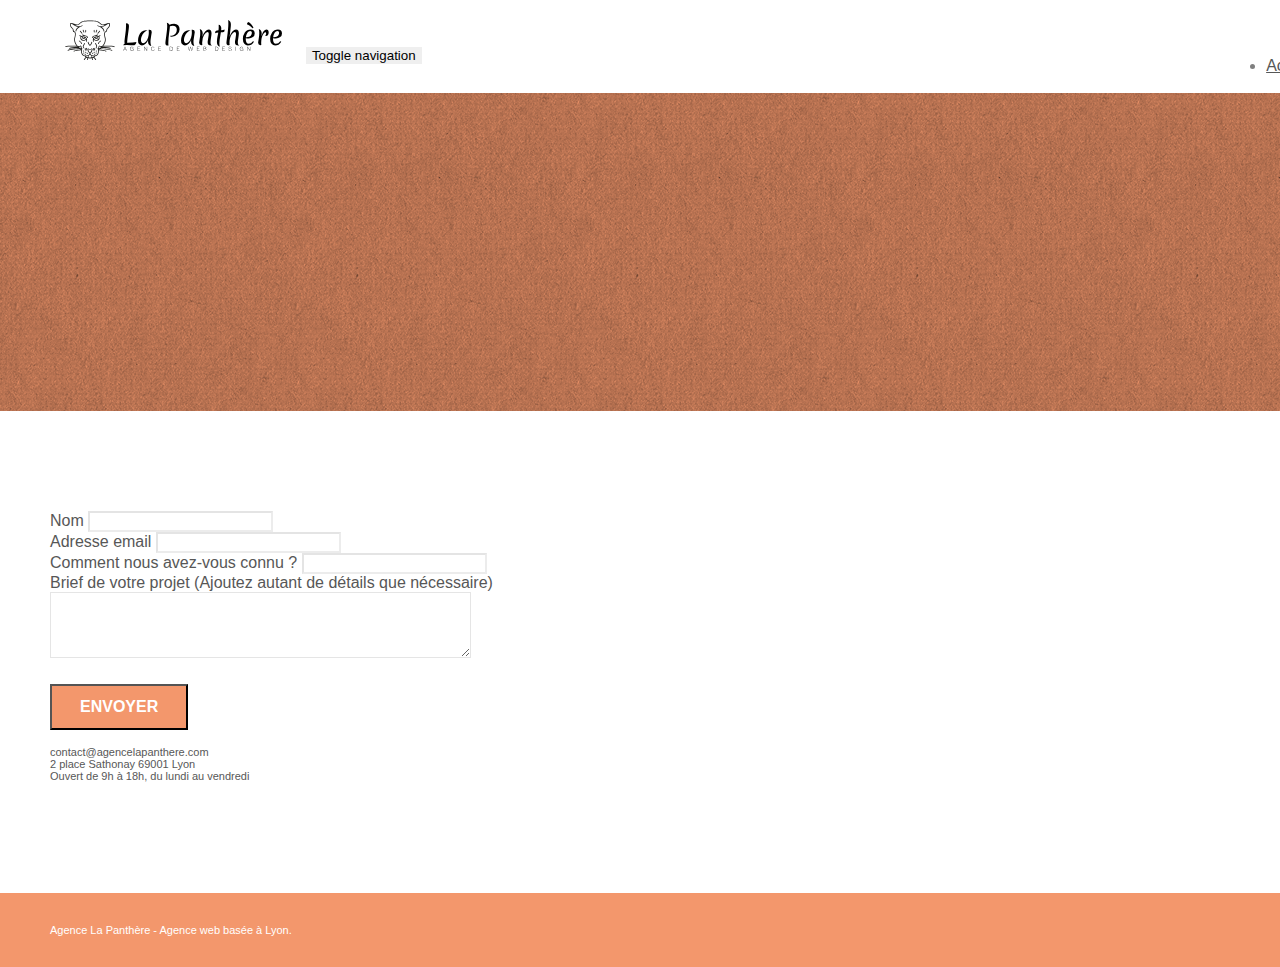
==== contact.html @ 265c635d "mot cle trouve , ajustement de l URL index.html -> agenceweblyon  page2 -> contact.html" ====
<!doctype html>
<html lang="Default">
<head>
    <meta charset="utf-8">
    <meta name="keywords" content="">
    <meta name="description" content="">
    <meta name="viewport" content="width=device-width, initial-scale=1.0, viewport-fit=cover">
    <link rel="shortcut icon" type="image/png" href="favicon.jpg">
    
	<link rel="stylesheet" type="text/css" href="./css/bootstrap.min.css">
	<link rel="stylesheet" type="text/css" href="style.css">
	<link rel="stylesheet" type="text/css" href="./css/font-awesome.min.css">
	<link rel="stylesheet" type="text/css" href="./css/et-line.min.css">
	
    
	<script src="./js/jquery-2.1.0.min.js"></script>
	<script src="./js/bootstrap.min.js"></script>
	<script src="./js/blocs.min.js"></script>
	<script src="./js/jqBootstrapValidation.js"></script>
	<script src="./js/formHandler.js"></script>
    <title>Conatct</title>

    
<!-- Analytics -->
 
<!-- Analytics END -->
    
</head>
<body>
<!-- Principal conteneur -->
<div class="page-container">
    
<!-- bloc-0 -->
<div class="bloc bgc-white l-bloc " id="bloc-0">
	<div class="container bloc-sm">
		<nav class="navbar row">
			<div class="navbar-header">
				<a class="navbar-brand" href="index.html"><img src="img/agence-la-panthere-monochrome.svg" alt="atlanta web design logo" height="40" /></a>
				<button id="nav-toggle" type="button" class="ui-navbar-toggle navbar-toggle" data-toggle="collapse" data-target=".navbar-1">
					<span class="sr-only">Toggle navigation</span><span class="icon-bar"></span><span class="icon-bar"></span><span class="icon-bar"></span>
				</button>
			</div>
			<div class="collapse navbar-collapse navbar-1 special-dropdown-nav">
				<ul class="site-navigation nav navbar-nav">
					<li>
						<a href="index.html">Accueil</a>
					</li>
					<li>
					</li>
					<li>
						<a href="page2.html">page2 &gt;</a>
					</li>
				</ul>
			</div>
		</nav>
	</div>
</div>
<!-- bloc-0 END -->

<!-- bloc-6 -->
<div class="bloc bg-dots-bg bg-repeat bgc-atomic-tangerine d-bloc bloc-bg-texture texture-paper" id="bloc-6">
	<div class="container bloc-lg">
		<div class="row">
			<div class="col-sm-12">
				<h1 class="text-center hero-bloc-text tc-white">
					Parlons web design !
				</h1>
				<p class="text-center mg-lg tc-white tight-width-whitespace">
					Nous sommes ravis que vous souhaitiez collaborer avec notre agence.<br>
					Parlez-nous de votre projet en complétant le formulaire ci-dessous.
				</p>
			</div>
		</div>
	</div>
</div>
<!-- bloc-6 END -->

<!-- bloc-7 -->
<div class="bloc bgc-white l-bloc" id="bloc-7">
	<div class="container bloc-lg">
		<div class="row">
			<div class="col-sm-6">
				<form id="form_1" novalidate success-msg="Your message has been sent." fail-msg="Sorry it seems that our mail server is not responding, Sorry for the inconvenience!">
					<div class="form-group">
						<label>
							Nom
						</label>
						<input id="name" class="form-control" required />
					</div>
					<div class="form-group">
						<label>
							Adresse email
						</label>
						<input id="email" class="form-control" type="email" required />
					</div>
					<div class="form-group">
						<label>
							Comment nous avez-vous connu ?
						</label>
						<input class="form-control" type="email" required id="input_504" />
					</div>
					<div class="form-group">
						<label>
							Brief de votre projet (Ajoutez autant de détails que nécessaire)<br>
						</label><textarea id="message" class="form-control" rows="4" cols="50" required></textarea>
					</div> 
					<button class="bloc-button btn btn-lg btn-block cta-hero btn-atomic-tangerine" type="submit">
						Envoyer
					</button>
				</form>
			</div>
			<div class="col-sm-6">
				<p>
					contact@agencelapanthere.com<br>2 place Sathonay 69001 Lyon<br>Ouvert de 9h à 18h, du lundi au vendredi<br>
				</p>
			</div>
		</div>
	</div>
</div>
<!-- bloc-7 END -->

<!-- ScrollToTop Button -->
<a class="bloc-button btn btn-d scrollToTop" onclick="scrollToTarget('1')"><span class="fa fa-chevron-up"></span></a>
<!-- ScrollToTop Button END-->


<!-- Footer - bloc-8 -->
<div class="bloc bgc-atomic-tangerine d-bloc" id="bloc-8">
	<div class="container bloc-sm">
		<div class="row">
			<div class="col-sm-12">
				<p class="text-center white">
					Agence La Panthère - Agence web basée à Lyon.<br>
				</p>
				<div class="row row-no-gutters social">
					<div class="col-sm-3">
						<div class="text-center">
							<a class="social" href="index.html"><span class="fa fa-twitter icon-md"></span></a>
						</div>
					</div>
					<div class="col-sm-3">
						<div class="text-center">
							<a class="social" href="index.html"><span class="fa fa-facebook icon-md"></span></a>
						</div>
					</div>
					<div class="col-sm-3">
						<div class="text-center">
							<a class="social" href="index.html"><span class="fa fa-dribbble icon-md"></span></a>
						</div>
					</div>
					<div class="col-sm-3">
						<div class="text-center">
							<a class="social" href="index.html"><span class="fa fa-instagram icon-md"></span></a>
						</div>
					</div>
				</div>
			</div>
		</div>
	</div>
</div>
<!-- Footer - bloc-8 END -->

</div>
<!-- Principal conteneur END -->
    

</body>
</html>
---- style.css ----
body {
    margin: 0;
    padding: 0;
    background: #FFF;
    overflow-x: hidden;
    -webkit-font-smoothing: antialiased;
    -moz-osx-font-smoothing: grayscale;
}

a,
button {
    transition: all .3s ease-in-out;
    outline: none!important;
}

a:hover {
    text-decoration: none;
    cursor: pointer;
}

#page-loading-blocs-notifaction {
    position: fixed;
    top: 0;
    bottom: 0;
    width: 100%;
    z-index: 100000;
    background: #FFFFFF url("img/pageload-spinner.gif") no-repeat center center;
}

.bloc {
    width: 100%;
    clear: both;
    background: 50% 50% no-repeat;
    padding: 0 50px;
    -webkit-background-size: cover;
    -moz-background-size: cover;
    -o-background-size: cover;
    background-size: cover;
    position: relative;
}

.bloc .container {
    padding-left: 0;
    padding-right: 0;
}

.bloc-lg {
    padding: 100px 50px;
}

.bloc-md {
    padding: 50px;
}

.bloc-sm {
    padding: 20px 50px;
}

.bg-center,
.bg-l-edge,
.bg-r-edge,
.bg-t-edge,
.bg-b-edge,
.bg-tl-edge,
.bg-bl-edge,
.bg-tr-edge,
.bg-br-edge,
.bg-repeat {
    -webkit-background-size: auto!important;
    -moz-background-size: auto!important;
    -o-background-size: auto!important;
    background-size: auto!important;
}

.bg-repeat {
    background: repeat;
}

.bg-t-edge {
    background: top no-repeat;
}

.bloc-bg-texture::before {
    content: "";
    background-size: 2px 2px;
    position: absolute;
    top: 0;
    bottom: 0;
    left: 0;
    right: 0;
}

.texture-paper::before {
    background: url("img/texture-paper.png");
    background-size: 280px 280px;
}

.b-parallax {
    background-attachment: fixed;
}

.d-bloc {
    color: rgba(255, 255, 255, .7);
}

.d-bloc button:hover {
    color: rgba(255, 255, 255, .9);
}

.d-bloc .icon-round,
.d-bloc .icon-square,
.d-bloc .icon-rounded,
.d-bloc .icon-semi-rounded-a,
.d-bloc .icon-semi-rounded-b {
    border-color: rgba(255, 255, 255, .9);
}

.d-bloc .divider-h span {
    border-color: rgba(255, 255, 255, .2);
}

.d-bloc .a-btn,
.d-bloc .navbar a,
.d-bloc .navbar-brand,
.d-bloc a .icon-sm,
.d-bloc a .icon-md,
.d-bloc a .icon-lg,
.d-bloc a .icon-xl,
.d-bloc h1 a,
.d-bloc h2 a,
.d-bloc h3 a,
.d-bloc h4 a,
.d-bloc h5 a,
.d-bloc h6 a,
.d-bloc p a {
    color: rgba(255, 255, 255, .6);
}

.d-bloc .a-btn:hover,
.d-bloc .navbar a:hover,
.d-bloc .navbar-brand:hover,
.d-bloc a:hover .icon-sm,
.d-bloc a:hover .icon-md,
.d-bloc a:hover .icon-lg,
.d-bloc a:hover .icon-xl,
.d-bloc h1 a:hover,
.d-bloc h2 a:hover,
.d-bloc h3 a:hover,
.d-bloc h4 a:hover,
.d-bloc h5 a:hover,
.d-bloc h6 a:hover,
.d-bloc p a:hover {
    color: rgba(255, 255, 255, 1);
}

.d-bloc .navbar-toggle .icon-bar {
    background: rgba(255, 255, 255, 1);
}

.d-bloc .btn-wire,
.d-bloc .btn-wire:hover {
    color: rgba(255, 255, 255, 1);
    border-color: rgba(255, 255, 255, 1);
}

.d-bloc .panel {
    color: rgba(0, 0, 0, .5);
}

.d-bloc .panel button:hover {
    color: rgba(0, 0, 0, .7);
}

.d-bloc .panel icon {
    border-color: rgba(0, 0, 0, .7);
}

.d-bloc .panel .divider-h span {
    border-color: rgba(0, 0, 0, .1);
}

.d-bloc .panel .a-btn {
    color: rgba(0, 0, 0, .6);
}

.d-bloc .panel .a-btn:hover {
    color: rgba(0, 0, 0, 1);
}

.d-bloc .panel .btn-wire,
.d-bloc .panel .btn-wire:hover {
    color: rgba(0, 0, 0, .7);
    border-color: rgba(0, 0, 0, .3);
}

.d-bloc .panel,
.l-bloc {
    color: rgba(0, 0, 0, .5);
}

.d-bloc .panel button:hover,
.l-bloc button:hover {
    color: rgba(0, 0, 0, .7);
}

.l-bloc .icon-round,
.l-bloc .icon-square,
.l-bloc .icon-rounded,
.l-bloc .icon-semi-rounded-a,
.l-bloc .icon-semi-rounded-b {
    border-color: rgba(0, 0, 0, .7);
}

.d-bloc .panel .divider-h span,
.l-bloc .divider-h span {
    border-color: rgba(0, 0, 0, .1);
}

.d-bloc .panel .a-btn,
.l-bloc .a-btn,
.l-bloc .navbar a,
.l-bloc .navbar-brand,
.l-bloc a .icon-sm,
.l-bloc a .icon-md,
.l-bloc a .icon-lg,
.l-bloc a .icon-xl,
.l-bloc h1 a,
.l-bloc h2 a,
.l-bloc h3 a,
.l-bloc h4 a,
.l-bloc h5 a,
.l-bloc h6 a,
.l-bloc p a {
    color: rgba(0, 0, 0, .6);
}

.d-bloc .panel .a-btn:hover,
.l-bloc .a-btn:hover,
.l-bloc .navbar a:hover,
.l-bloc .navbar-brand:hover,
.l-bloc a:hover .icon-sm,
.l-bloc a:hover .icon-md,
.l-bloc a:hover .icon-lg,
.l-bloc a:hover .icon-xl,
.l-bloc h1 a:hover,
.l-bloc h2 a:hover,
.l-bloc h3 a:hover,
.l-bloc h4 a:hover,
.l-bloc h5 a:hover,
.l-bloc h6 a:hover,
.l-bloc p a:hover {
    color: rgba(0, 0, 0, 1);
}

.l-bloc .navbar-toggle .icon-bar {
    color: rgba(0, 0, 0, .6);
}

.d-bloc .panel .btn-wire,
.d-bloc .panel .btn-wire:hover,
.l-bloc .btn-wire,
.l-bloc .btn-wire:hover {
    color: rgba(0, 0, 0, .7);
    border-color: rgba(0, 0, 0, .3);
}

.voffset {
    margin-top: 30px;
}

.voffset-lg {
    margin-top: 80px;
}

.row-no-gutters {
    margin-right: 0;
    margin-left: 0;
}

.row.row-no-gutters > [class^="col-"],
.row.row-no-gutters > [class*=" col-"] {
    padding-right: 0;
    padding-left: 0;
}

#bloc-1-hero h1 {
    font-size: 32px;
}

.navbar {
    margin-bottom: 0;
    z-index: 1;
}

.navbar-brand {
    height: auto;
    padding: 3px 15px;
    font-size: 25px;
    font-weight: normal;
    font-weight: 600;
    line-height: 44px;
}

.navbar-brand img {
    max-height: 200px;
    margin: 0 5px 0 0;
    display: inline;
}

.navbar-brand img[src$=svg] {
    min-width: 100px;
}

.nav-center .navbar-brand img {
    margin: 0;
}

.navbar .nav {
    padding-top: 2px;
    margin-right: -16px;
    float: right;
    z-index: 1;
}

.nav > li {
    float: left;
    margin-top: 4px;
    font-size: 16px;
}

.navbar-nav .open .dropdown-menu > li > a {
    text-align: inherit;
}

.nav > li a:hover,
.nav > li a:focus {
    background: transparent;
}

.navbar-toggle {
    margin: 10px 10px 0 0;
    border: 0px;
}

.navbar-toggle:hover {
    background: transparent!important;
}

.navbar-toggle .icon-bar {
    background-color: rgba(0, 0, 0, .5);
    width: 26px;
}

.nav-invert .navbar .nav {
    float: left;
}

.nav-invert .navbar-header,
.nav-invert .navbar-brand {
    float: right;
    position: relative;
    z-index: 2;
}

@media (min-width: 768px) {
    .site-navigation {
        position: absolute;
        top: 50%;
        right: 20px;
        transform: translate(0, -50%);
        -webkit-transform: translateY(-50%);
    }
    .nav > li .dropdown-menu a,
    .nav > li .dropdown-menu a:hover {
        color: #484848;
    }
    .nav-invert .site-navigation {
        left: 0;
        right: 0;
    }
    .nav-center {
        text-align: center;
    }
    .nav-center .navbar-header {
        width: 100%;
    }
    .nav-center .navbar-header,
    .nav-center .navbar-brand,
    .nav-center .nav > li {
        float: none;
        display: inline-block;
    }
    .nav-center .site-navigation {
        position: relative;
        width: 100%;
        right: 0;
        margin-right: 0px;
        margin-top: 20px;
    }
    .nav-center.mini-nav .navbar-toggle {
        float: none;
        margin: 10px auto 0;
    }
}

.nav > li > .dropdown a {
    background: none!important;
    display: block;
    padding: 14px 15px;
}

nav .caret {
    margin: 0 5px;
}

.dropdown-menu .dropdown-menu {
    top: -8px;
    left: 100%;
}

.dropdown-menu .dropmenu-flow-right {
    top: 100%;
    left: 0;
    margin-left: -1px;
    border-top-left-radius: 0;
    border-top-right-radius: 0;
}

.dropdown-menu .dropdown span {
    border: 4px solid black;
    border-top-color: transparent;
    border-right-color: transparent;
    border-bottom-color: transparent;
    margin: 6px -5px 0 0!important;
    float: right;
}

.mg-md {
    margin-top: 10px;
    margin-bottom: 20px;
}

.mg-lg {
    margin-top: 10px;
    margin-bottom: 40px;
}

.btn {
    margin: 0 5px 5px 0;
}

.btn.pull-right {
    margin: 0 0 5px 5px;
}

.btn-d,
.btn-d:hover,
.btn-d:focus {
    color: #FFF;
    background: rgba(0, 0, 0, .3);
}

button {
    outline: none!important;
}

.btn-rd {
    border-radius: 40px;
}

.btn-clean {
    border: 1px solid rgba(0, 0, 0, .08);
    border-bottom-color: rgba(0, 0, 0, .1);
    text-shadow: 0 1px 0 rgba(0, 0, 1, .1);
    box-shadow: 0 1px 3px rgba(0, 0, 1, .25), inset 0 1px 0 0 rgba(255, 255, 255, .15);
}

.icon-md {
    font-size: 30px!important;
}

.icon-lg {
    font-size: 60px!important;
}

.sm-shadow {
    text-shadow: 0 1px 2px rgba(0, 0, 0, .3);
}

.panel-sq,
.panel-sq .panel-heading,
.panel-sq .panel-footer {
    border-radius: 0;
}

.panel-rd {
    border-radius: 30px;
}

.panel-rd .panel-heading {
    border-radius: 29px 29px 0 0;
}

.panel-rd .panel-footer {
    border-radius: 0 0 29px 29px;
}

.form-control {
    border-color: rgba(0, 0, 0, .1);
    box-shadow: none;
}

.scrollToTop {
    width: 40px;
    height: 40px;
    position: fixed;
    bottom: 20px;
    right: 20px;
    opacity: 0;
    z-index: 500;
    transition: all .3s ease-in-out;
}

.scrollToTop span {
    margin-top: 6px;
}

.showScrollTop {
    font-size: 14px;
    opacity: 1;
}

a[data-lightbox] {
    position: relative;
    display: block;
    text-align: center;
}

a[data-lightbox]:hover::before {
    content: "+";
    font-family: "HelveticaNeue-Light", "Helvetica Neue Light", "Helvetica Neue", Helvetica, Arial;
    font-size: 32px;
    width: 50px;
    height: 50px;
    margin-left: -25px;
    border-radius: 50%;
    background: rgba(0, 0, 0, .6);
    color: #FFF;
    font-weight: 100;
    z-index: 1;
    position: absolute;
    top: 50%;
    transform: translateY(-50%);
    -webkit-transform: translateY(-50%);
}

a[data-lightbox]:hover img {
    opacity: 0.6;
    -webkit-animation-fill-mode: none;
    animation-fill-mode: none;
}

#lightbox-modal {
    display: flex;
    align-items: center;
}

#lightbox-modal .modal-dialog {
    width: 90%;
    max-width: 900px;
    margin: 0 auto 0;
}

#lightbox-modal .modal-dialog img {
    max-height: 90vh;
    margin: 0 auto;
}

.lightbox-caption {
    padding: 20px;
    color: #FFF;
    background: rgba(0, 0, 0, .5);
    position: absolute;
    left: 15px;
    right: 15px;
    bottom: 5px;
}

.close-lightbox {
    color: #FFF;
    font-size: 30px;
    position: absolute;
    top: 20px;
    right: 20px;
    z-index: 20;
    background: rgba(0, 0, 0, .5);
    border: none;
    line-height: 30px;
    padding: 0 9px 5px;
    opacity: 0.3;
}

.close-lightbox:hover,
.next-lightbox:hover,
.prev-lightbox:hover {
    opacity: 1.0;
    color: #FFF;
}

.next-lightbox,
.prev-lightbox {
    font-size: 20px;
    color: rgba(255, 255, 255, .9);
    background: rgba(0, 0, 0, .5);
    transition: all .2s ease-in-out;
    position: absolute;
    top: 45%;
    z-index: 1;
    opacity: 0.4;
}

.next-lightbox {
    padding: 6px 8px 1px 13px;
    right: 25px;
}

.prev-lightbox {
    padding: 6px 13px 1px 10px;
    left: 25px;
}

.snapshot-lb .modal-body {
    padding-bottom: 45px;
}

.snapshot-lb .lightbox-caption {
    padding: 0;
    color: rgba(0, 0, 0, .5);
    background: none;
}

h1,
h2,
h3,
h4,
h5,
h6,
p,
label,
.btn,
a {
    font-family: "helvetica";
    font-weight: 400;
    color: #575757!important;
}

.container {
    max-width: 1000px;
}

.hero-bloc-text {
    font-size: 38px;
}

.hero-bloc-text-sub {
    font-size: 36px;
}

.statement-bloc-text {
    line-height: 26px;
    font-style: italic;
    font-size: 20px;
    text-align: center;
    font-weight: lighter;
    max-width: 520px;
    margin: auto auto auto auto;
}

p {
    font-size: 11px;
}

.tight-width-whitespace {
    max-width: 600px;
    margin: auto auto auto auto;
}

.h1 {
    font-size: 20px;
    font-family: "Open Sans";
}

.cta-hero {
    margin-top: 22px;
    color: #FFFFFF!important;
    text-transform: uppercase;
    padding: 12px 28px 12px 28px;
    font-size: 16px;
    font-weight: 700;
}

.social {
    max-width: 400px;
    margin: auto auto auto auto;
}

h2 {
    font-size: 22px;
    line-height: 1.4em;
}

h3 {
    font-size: 15px;
    text-transform: uppercase;
    font-weight: 700;
    color: #333333!important;
}

.med-width-whitespace {
    max-width: 800px;
    margin: auto auto auto auto;
    box-shadow: 0px 0px 0px #000000;
}

h1 {
    color: #333333!important;
}

h4 {
    color: #333333!important;
}

.icons {
    margin-bottom: 14px;
    margin-top: 24px;
}

.white {
    color: #FFFFFF!important;
}

.portfolio-thumb {
    margin-bottom: 24px;
}

.portfolio-row {
    margin-bottom: 44px;
    margin-top: 50px;
}

.avatar {
    box-shadow: 0px 4px 9px rgba(0, 0, 0, 0.3);
}

.black-background {
    background-color: rgba(165, 147, 99, 0.7);
    padding: 40px 40px 40px 40px;
}

.bold-link {
    font-weight: 900;
    text-decoration: underline!important;
}

.bgc-white {
    background-color: #FFFFFF;
}

.bgc-dark-slate-blue {
    background-color: #364577;
}

.bgc-atomic-tangerine {
    background-color: #F3976C;
}

.tc-white {
    color: #F3976C!important;
}

.btn-atomic-tangerine {
    background: #F3976C;
    color: #FFFFFF!important;
}

.btn-atomic-tangerine:hover {
    background: #c27956!important;
    color: #FFFFFF!important;
}

.ltc-white {
    color: #FFFFFF!important;
}

.ltc-white:hover {
    color: #cccccc!important;
}

.ltc-atomic-tangerine {
    color: #F3976C!important;
}

.ltc-atomic-tangerine:hover {
    color: #c27956!important;
}

.icon-dark-slate-blue {
    color: #364577!important;
    border-color: #364577!important;
}

.bg-dots-bg {
    background-image: url("img/dots-bg.png");
}

.bg-lines-h2-bg {
    background-image: url("img/lines-h2-bg.png");
}

.bg-banniere {
    background-image: url("img/agence-la-panthere.jpg");
}

.bg-presentation {
    background-image: url("img/image-de-presentation.bmp");
}

@media (max-width: 1024px) {
    .bloc {
        padding-left: 20px;
        padding-right: 20px;
    }
    .bloc.full-width-bloc,
    .bloc-tile-2.full-width-bloc .container,
    .bloc-tile-3.full-width-bloc .container,
    .bloc-tile-4.full-width-bloc .container {
        padding-left: 0;
        padding-right: 0;
    }
}

@media (max-width: 992px) and (min-width: 768px) {
    .navbar .nav {
        max-width: 80%
    }
    .nav-center.navbar .nav {
        max-width: 100%
    }
}

@media only screen and (min-device-width: 768px) and (max-device-width: 1024px) and (orientation: landscape) {
    .b-parallax {
        background-attachment: scroll;
    }
}

@media only screen and (min-device-width: 1024px) and (max-device-width: 1366px) and (-webkit-min-device-pixel-ratio: 1.5) {
    .b-parallax {
        background-attachment: scroll;
    }
}

@media (max-width: 991px) {
    .container {
        width: 100%;
    }
    .b-parallax {
        background-attachment: scroll;
    }
    .page-container,
    #hero-bloc {
        overflow-x: hidden;
        position: relative;
    }
    .bloc {
        padding-left: constant(safe-area-inset-left);
        padding-right: constant(safe-area-inset-right);
    }
    .bloc-group,
    .bloc-group .bloc {
        display: block;
        width: 100%;
    }
    .bloc-fill-screen .fill-bloc-top-edge,
    .bloc-fill-screen .fill-bloc-bottom-edge {
        padding: 0 20px;
        padding-left: constant(safe-area-inset-left);
        padding-right: constant(safe-area-inset-right);
    }
}

@media (max-width: 767px) {
    .page-container {
        overflow-x: hidden;
        position: relative;
    }
    h1,
    h2,
    h3,
    h4,
    h5,
    h6,
    p,
    #disqus_thread {
        padding-left: 10px!important;
        padding-right: 10px!important;
    }
    .b-parallax {
        background-attachment: scroll;
    }
    .navbar .nav {
        padding-top: 0;
        border-top: 1px solid rgba(0, 0, 0, .2);
        float: none!important;
    }
    .navbar.row {
        margin-left: 0;
        margin-right: 0;
    }
    .site-navigation {
        position: inherit;
        transform: none;
        -webkit-transform: none;
        -ms-transform: none;
    }
    .nav > li {
        margin-top: 0;
        border-bottom: 1px solid rgba(0, 0, 0, .1);
        background: rgba(0, 0, 0, .05);
        text-align: left;
        padding-left: 15px;
        width: 100%;
    }
    .nav > li:hover {
        background: rgba(0, 0, 0, .08);
    }
    .dropdown .dropdown a .caret {
        float: none;
        margin: 5px 0 0 10px!important;
        border: 4px solid black;
        border-bottom-color: transparent;
        border-right-color: transparent;
        border-left-color: transparent;
    }
    #hero-bloc .navbar .nav {
        background: rgba(0, 0, 0, .8);
    }
    #hero-bloc .navbar .nav a {
        color: rgba(255, 255, 255, .6);
    }
    .hero {
        padding: 50px 0;
    }
    .hero-nav {
        left: -1px;
        right: -1px;
    }
    .navbar-collapse {
        padding: 0;
        overflow-x: hidden;
        -webkit-box-shadow: none;
        box-shadow: none;
    }
    .navbar-brand img {
        max-height: 40px;
        width: auto;
    }
    .nav-invert .navbar-header {
        float: none;
        width: 100%;
    }
    .nav-invert .navbar-toggle {
        float: left;
        margin-left: 10px;
    }
    .bloc {
        padding-left: 0;
        padding-right: 0;
    }
    .bloc-xxl,
    .bloc-xl,
    .bloc-lg {
        padding: 40px 0;
    }
    .bloc-sm,
    .bloc-md {
        padding-left: 0;
        padding-right: 0;
    }
    .bloc-tile-2 .container,
    .bloc-tile-3 .container,
    .bloc-tile-4 .container,
    .bloc-fill-screen .fill-bloc-top-edge,
    .bloc-fill-screen .fill-bloc-bottom-edge {
        padding-left: 0;
        padding-right: 0;
    }
    .a-block {
        padding: 0 10px;
    }
    .btn-dwn {
        display: none;
    }
    .voffset {
        margin-top: 5px;
    }
    .voffset-md {
        margin-top: 20px;
    }
    .voffset-lg {
        margin-top: 30px;
    }
    form {
        padding: 5px;
    }
    .close-lightbox {
        display: inline-block;
    }
    .blocsapp-device-iphone5 {
        background-size: 216px 425px;
        padding-top: 60px;
        width: 216px;
        height: 425px;
    }
    .blocsapp-device-iphone5 img {
        width: 180px;
        height: 320px;
    }
}

@media (max-width: 400px) {
    .bloc {
        padding-left: 0;
        padding-right: 0;
    }
}

@media (max-width: 767px) {
    .bloc-mob-center-text {
        text-align: center;
    }
}
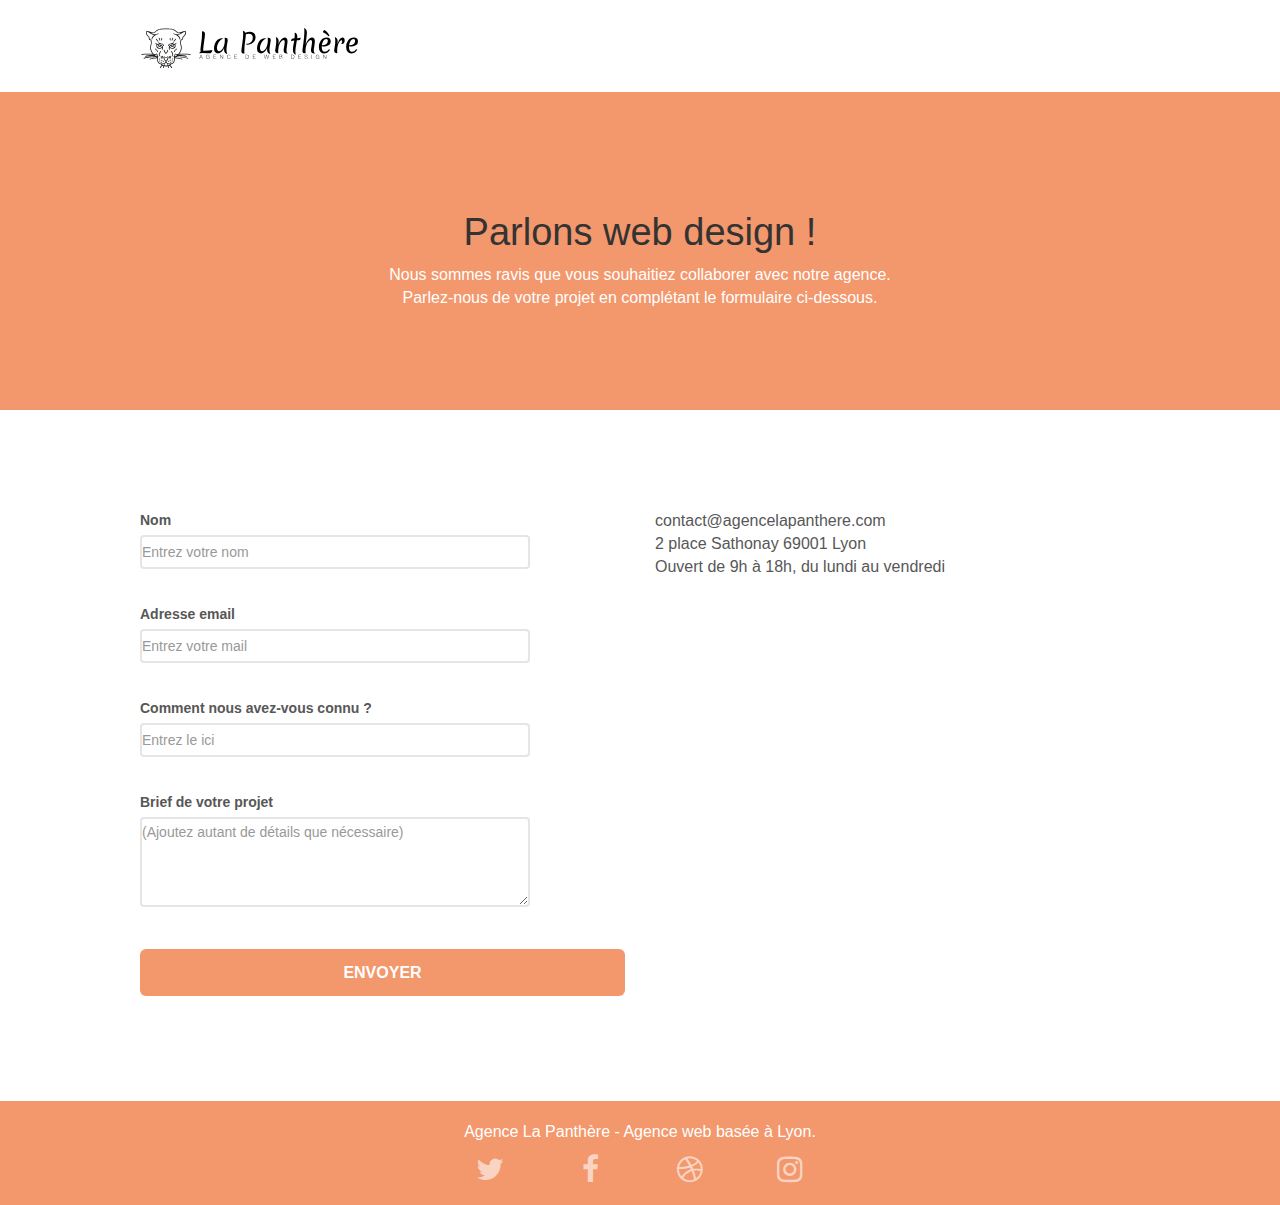
==== commit d56ca9bf: "j ai enleve les images qui se comportait comme des darken lighten donc je les vire ils peuvent mettr" ====
--- a/contact.html
+++ b/contact.html
@@ -7,10 +7,10 @@
     <meta name="viewport" content="width=device-width, initial-scale=1.0, viewport-fit=cover">
     <link rel="shortcut icon" type="image/png" href="favicon.jpg">
     
-	<link rel="stylesheet" type="text/css" href="./css/bootstrap.min.css">
+	<link rel="stylesheet" type="text/css" href="./css/bootstrap.css"><!-- /bootstrap.min.css -->
 	<link rel="stylesheet" type="text/css" href="style.css">
-	<link rel="stylesheet" type="text/css" href="./css/font-awesome.min.css">
-	<link rel="stylesheet" type="text/css" href="./css/et-line.min.css">
+	<link rel="stylesheet" type="text/css" href="./css/font-awesome.css"><!-- font-awesome.min.css-->
+	<link rel="stylesheet" type="text/css" href="./css/et-line.css"> <!-- et-line.min.css-->
 	
     
 	<script src="./js/jquery-2.1.0.min.js"></script>
@@ -35,22 +35,12 @@
 	<div class="container bloc-sm">
 		<nav class="navbar row">
 			<div class="navbar-header">
-				<a class="navbar-brand" href="index.html"><img src="img/agence-la-panthere-monochrome.svg" alt="atlanta web design logo" height="40" /></a>
+				<a class="navbar-brand" href="./index.html"><img src="img/agence-la-panthere-monochrome.svg" alt="atlanta web design logo" height="40" /></a>
 				<button id="nav-toggle" type="button" class="ui-navbar-toggle navbar-toggle" data-toggle="collapse" data-target=".navbar-1">
 					<span class="sr-only">Toggle navigation</span><span class="icon-bar"></span><span class="icon-bar"></span><span class="icon-bar"></span>
 				</button>
 			</div>
 			<div class="collapse navbar-collapse navbar-1 special-dropdown-nav">
-				<ul class="site-navigation nav navbar-nav">
-					<li>
-						<a href="index.html">Accueil</a>
-					</li>
-					<li>
-					</li>
-					<li>
-						<a href="page2.html">page2 &gt;</a>
-					</li>
-				</ul>
 			</div>
 		</nav>
 	</div>
@@ -62,10 +52,10 @@
 	<div class="container bloc-lg">
 		<div class="row">
 			<div class="col-sm-12">
-				<h1 class="text-center hero-bloc-text tc-white">
+				<h1 class="text-center hero-bloc-text ">
 					Parlons web design !
 				</h1>
-				<p class="text-center mg-lg tc-white tight-width-whitespace">
+				<p class="text-center mg-lg  tight-width-whitespace white">
 					Nous sommes ravis que vous souhaitiez collaborer avec notre agence.<br>
 					Parlez-nous de votre projet en complétant le formulaire ci-dessous.
 				</p>
@@ -81,28 +71,28 @@
 		<div class="row">
 			<div class="col-sm-6">
 				<form id="form_1" novalidate success-msg="Your message has been sent." fail-msg="Sorry it seems that our mail server is not responding, Sorry for the inconvenience!">
-					<div class="form-group">
-						<label>
+					<div class="form-group padding_bot ">
+						<label class="  label_text">
 							Nom
 						</label>
-						<input id="name" class="form-control" required />
+						<input id="name" placeholder="Entrez votre nom" class="form-control" required />
 					</div>
-					<div class="form-group">
-						<label>
+					<div class="form-group  padding_bot ">
+						<label class="  label_text" >
 							Adresse email
 						</label>
-						<input id="email" class="form-control" type="email" required />
+						<input id="email" placeholder="Entrez votre mail" class="form-control" type="email" required />
 					</div>
-					<div class="form-group">
-						<label>
+					<div class="form-group padding_bot ">
+						<label  class="  label_text" >
 							Comment nous avez-vous connu ?
 						</label>
-						<input class="form-control" type="email" required id="input_504" />
+						<input class="form-control" placeholder="Entrez le ici" type="email" required id="input_504" />
 					</div>
-					<div class="form-group">
-						<label>
-							Brief de votre projet (Ajoutez autant de détails que nécessaire)<br>
-						</label><textarea id="message" class="form-control" rows="4" cols="50" required></textarea>
+					<div class="form-group padding_bot ">
+						<label  class="  label_text" >
+							Brief de votre projet <br>
+						</label><textarea id="message" placeholder="(Ajoutez autant de détails que nécessaire)"class="form-control" rows="4" cols="50" required></textarea>
 					</div> 
 					<button class="bloc-button btn btn-lg btn-block cta-hero btn-atomic-tangerine" type="submit">
 						Envoyer
--- a/style.css
+++ b/style.css
@@ -6,8 +6,13 @@
     -webkit-font-smoothing: antialiased;
     -moz-osx-font-smoothing: grayscale;
 }
-
-a,
+/* mes modification */
+.padding_bot{
+    padding-bottom: 20px;
+}
+.label_text{
+    font-weight: 700;
+}
 button {
     transition: all .3s ease-in-out;
     outline: none!important;
@@ -91,7 +96,7 @@
 }
 
 .texture-paper::before {
-    background: url("img/texture-paper.png");
+    /* background: url("img/texture-paper.png"); */
     background-size: 280px 280px;
 }
 
@@ -507,6 +512,10 @@
 
 .form-control {
     border-color: rgba(0, 0, 0, .1);
+    width: 90%;
+    padding: 3px 0;
+    max-width: 390px;
+    border-width: 2px;
     box-shadow: none;
 }
 
@@ -677,11 +686,11 @@
 }
 
 p {
-    font-size: 11px;
-}
+    font-size: 16px;
+} 
 
 .tight-width-whitespace {
-    max-width: 600px;
+    /* max-width: 600px; */
     margin: auto auto auto auto;
 }
 
@@ -809,13 +818,13 @@
     border-color: #364577!important;
 }
 
-.bg-dots-bg {
+/* .bg-dots-bg {
     background-image: url("img/dots-bg.png");
-}
-
-.bg-lines-h2-bg {
+} */
+
+/* .bg-lines-h2-bg {
     background-image: url("img/lines-h2-bg.png");
-}
+} */    
 
 .bg-banniere {
     background-image: url("img/agence-la-panthere.jpg");
@@ -1012,6 +1021,8 @@
     }
     form {
         padding: 5px;
+        width: 96%;
+        margin: auto;
     }
     .close-lightbox {
         display: inline-block;
--- a/css/et-line.css
+++ b/css/et-line.css
@@ -0,0 +1,519 @@
+@font-face {
+    font-family: et-line;
+    src: url(../fonts/et-line.eot);
+    src: url(../fonts/et-line.eot?#iefix) format('embedded-opentype'), url(../fonts/et-line.woff) format('woff'), url(../fonts/et-line.ttf) format('truetype'), url(../fonts/et-line.svg#et-line) format('svg');
+    font-weight: 400;
+    font-style: normal
+}
+
+.et-icon-adjustments,
+.et-icon-alarmclock,
+.et-icon-anchor,
+.et-icon-aperture,
+.et-icon-attachment,
+.et-icon-bargraph,
+.et-icon-basket,
+.et-icon-beaker,
+.et-icon-bike,
+.et-icon-book-open,
+.et-icon-briefcase,
+.et-icon-browser,
+.et-icon-calendar,
+.et-icon-camera,
+.et-icon-caution,
+.et-icon-chat,
+.et-icon-circle-compass,
+.et-icon-clipboard,
+.et-icon-clock,
+.et-icon-cloud,
+.et-icon-compass,
+.et-icon-desktop,
+.et-icon-dial,
+.et-icon-document,
+.et-icon-documents,
+.et-icon-download,
+.et-icon-dribbble,
+.et-icon-edit,
+.et-icon-envelope,
+.et-icon-expand,
+.et-icon-facebook,
+.et-icon-flag,
+.et-icon-focus,
+.et-icon-gears,
+.et-icon-genius,
+.et-icon-gift,
+.et-icon-global,
+.et-icon-globe,
+.et-icon-googleplus,
+.et-icon-grid,
+.et-icon-happy,
+.et-icon-hazardous,
+.et-icon-heart,
+.et-icon-hotairballoon,
+.et-icon-hourglass,
+.et-icon-key,
+.et-icon-laptop,
+.et-icon-layers,
+.et-icon-lifesaver,
+.et-icon-lightbulb,
+.et-icon-linegraph,
+.et-icon-linkedin,
+.et-icon-lock,
+.et-icon-magnifying-glass,
+.et-icon-map,
+.et-icon-map-pin,
+.et-icon-megaphone,
+.et-icon-mic,
+.et-icon-mobile,
+.et-icon-newspaper,
+.et-icon-notebook,
+.et-icon-paintbrush,
+.et-icon-paperclip,
+.et-icon-pencil,
+.et-icon-phone,
+.et-icon-picture,
+.et-icon-pictures,
+.et-icon-piechart,
+.et-icon-presentation,
+.et-icon-pricetags,
+.et-icon-printer,
+.et-icon-profile-female,
+.et-icon-profile-male,
+.et-icon-puzzle,
+.et-icon-quote,
+.et-icon-recycle,
+.et-icon-refresh,
+.et-icon-ribbon,
+.et-icon-rss,
+.et-icon-sad,
+.et-icon-scissors,
+.et-icon-scope,
+.et-icon-search,
+.et-icon-shield,
+.et-icon-speedometer,
+.et-icon-strategy,
+.et-icon-streetsign,
+.et-icon-tablet,
+.et-icon-target,
+.et-icon-telescope,
+.et-icon-toolbox,
+.et-icon-tools,
+.et-icon-tools-2,
+.et-icon-trophy,
+.et-icon-tumblr,
+.et-icon-twitter,
+.et-icon-upload,
+.et-icon-video,
+.et-icon-wallet,
+.et-icon-wine {
+    font-family: et-line;
+    speak: none;
+    font-style: normal;
+    font-weight: 400;
+    font-variant: normal;
+    text-transform: none;
+    line-height: 1;
+    -webkit-font-smoothing: antialiased;
+    -moz-osx-font-smoothing: grayscale;
+    display: inline-block
+}
+
+.et-icon-mobile:before {
+    content: "\e000"
+}
+
+.et-icon-laptop:before {
+    content: "\e001"
+}
+
+.et-icon-desktop:before {
+    content: "\e002"
+}
+
+.et-icon-tablet:before {
+    content: "\e003"
+}
+
+.et-icon-phone:before {
+    content: "\e004"
+}
+
+.et-icon-document:before {
+    content: "\e005"
+}
+
+.et-icon-documents:before {
+    content: "\e006"
+}
+
+.et-icon-search:before {
+    content: "\e007"
+}
+
+.et-icon-clipboard:before {
+    content: "\e008"
+}
+
+.et-icon-newspaper:before {
+    content: "\e009"
+}
+
+.et-icon-notebook:before {
+    content: "\e00a"
+}
+
+.et-icon-book-open:before {
+    content: "\e00b"
+}
+
+.et-icon-browser:before {
+    content: "\e00c"
+}
+
+.et-icon-calendar:before {
+    content: "\e00d"
+}
+
+.et-icon-presentation:before {
+    content: "\e00e"
+}
+
+.et-icon-picture:before {
+    content: "\e00f"
+}
+
+.et-icon-pictures:before {
+    content: "\e010"
+}
+
+.et-icon-video:before {
+    content: "\e011"
+}
+
+.et-icon-camera:before {
+    content: "\e012"
+}
+
+.et-icon-printer:before {
+    content: "\e013"
+}
+
+.et-icon-toolbox:before {
+    content: "\e014"
+}
+
+.et-icon-briefcase:before {
+    content: "\e015"
+}
+
+.et-icon-wallet:before {
+    content: "\e016"
+}
+
+.et-icon-gift:before {
+    content: "\e017"
+}
+
+.et-icon-bargraph:before {
+    content: "\e018"
+}
+
+.et-icon-grid:before {
+    content: "\e019"
+}
+
+.et-icon-expand:before {
+    content: "\e01a"
+}
+
+.et-icon-focus:before {
+    content: "\e01b"
+}
+
+.et-icon-edit:before {
+    content: "\e01c"
+}
+
+.et-icon-adjustments:before {
+    content: "\e01d"
+}
+
+.et-icon-ribbon:before {
+    content: "\e01e"
+}
+
+.et-icon-hourglass:before {
+    content: "\e01f"
+}
+
+.et-icon-lock:before {
+    content: "\e020"
+}
+
+.et-icon-megaphone:before {
+    content: "\e021"
+}
+
+.et-icon-shield:before {
+    content: "\e022"
+}
+
+.et-icon-trophy:before {
+    content: "\e023"
+}
+
+.et-icon-flag:before {
+    content: "\e024"
+}
+
+.et-icon-map:before {
+    content: "\e025"
+}
+
+.et-icon-puzzle:before {
+    content: "\e026"
+}
+
+.et-icon-basket:before {
+    content: "\e027"
+}
+
+.et-icon-envelope:before {
+    content: "\e028"
+}
+
+.et-icon-streetsign:before {
+    content: "\e029"
+}
+
+.et-icon-telescope:before {
+    content: "\e02a"
+}
+
+.et-icon-gears:before {
+    content: "\e02b"
+}
+
+.et-icon-key:before {
+    content: "\e02c"
+}
+
+.et-icon-paperclip:before {
+    content: "\e02d"
+}
+
+.et-icon-attachment:before {
+    content: "\e02e"
+}
+
+.et-icon-pricetags:before {
+    content: "\e02f"
+}
+
+.et-icon-lightbulb:before {
+    content: "\e030"
+}
+
+.et-icon-layers:before {
+    content: "\e031"
+}
+
+.et-icon-pencil:before {
+    content: "\e032"
+}
+
+.et-icon-tools:before {
+    content: "\e033"
+}
+
+.et-icon-tools-2:before {
+    content: "\e034"
+}
+
+.et-icon-scissors:before {
+    content: "\e035"
+}
+
+.et-icon-paintbrush:before {
+    content: "\e036"
+}
+
+.et-icon-magnifying-glass:before {
+    content: "\e037"
+}
+
+.et-icon-circle-compass:before {
+    content: "\e038"
+}
+
+.et-icon-linegraph:before {
+    content: "\e039"
+}
+
+.et-icon-mic:before {
+    content: "\e03a"
+}
+
+.et-icon-strategy:before {
+    content: "\e03b"
+}
+
+.et-icon-beaker:before {
+    content: "\e03c"
+}
+
+.et-icon-caution:before {
+    content: "\e03d"
+}
+
+.et-icon-recycle:before {
+    content: "\e03e"
+}
+
+.et-icon-anchor:before {
+    content: "\e03f"
+}
+
+.et-icon-profile-male:before {
+    content: "\e040"
+}
+
+.et-icon-profile-female:before {
+    content: "\e041"
+}
+
+.et-icon-bike:before {
+    content: "\e042"
+}
+
+.et-icon-wine:before {
+    content: "\e043"
+}
+
+.et-icon-hotairballoon:before {
+    content: "\e044"
+}
+
+.et-icon-globe:before {
+    content: "\e045"
+}
+
+.et-icon-genius:before {
+    content: "\e046"
+}
+
+.et-icon-map-pin:before {
+    content: "\e047"
+}
+
+.et-icon-dial:before {
+    content: "\e048"
+}
+
+.et-icon-chat:before {
+    content: "\e049"
+}
+
+.et-icon-heart:before {
+    content: "\e04a"
+}
+
+.et-icon-cloud:before {
+    content: "\e04b"
+}
+
+.et-icon-upload:before {
+    content: "\e04c"
+}
+
+.et-icon-download:before {
+    content: "\e04d"
+}
+
+.et-icon-target:before {
+    content: "\e04e"
+}
+
+.et-icon-hazardous:before {
+    content: "\e04f"
+}
+
+.et-icon-piechart:before {
+    content: "\e050"
+}
+
+.et-icon-speedometer:before {
+    content: "\e051"
+}
+
+.et-icon-global:before {
+    content: "\e052"
+}
+
+.et-icon-compass:before {
+    content: "\e053"
+}
+
+.et-icon-lifesaver:before {
+    content: "\e054"
+}
+
+.et-icon-clock:before {
+    content: "\e055"
+}
+
+.et-icon-aperture:before {
+    content: "\e056"
+}
+
+.et-icon-quote:before {
+    content: "\e057"
+}
+
+.et-icon-scope:before {
+    content: "\e058"
+}
+
+.et-icon-alarmclock:before {
+    content: "\e059"
+}
+
+.et-icon-refresh:before {
+    content: "\e05a"
+}
+
+.et-icon-happy:before {
+    content: "\e05b"
+}
+
+.et-icon-sad:before {
+    content: "\e05c"
+}
+
+.et-icon-facebook:before {
+    content: "\e05d"
+}
+
+.et-icon-twitter:before {
+    content: "\e05e"
+}
+
+.et-icon-googleplus:before {
+    content: "\e05f"
+}
+
+.et-icon-rss:before {
+    content: "\e060"
+}
+
+.et-icon-tumblr:before {
+    content: "\e061"
+}
+
+.et-icon-linkedin:before {
+    content: "\e062"
+}
+
+.et-icon-dribbble:before {
+    content: "\e063"
+}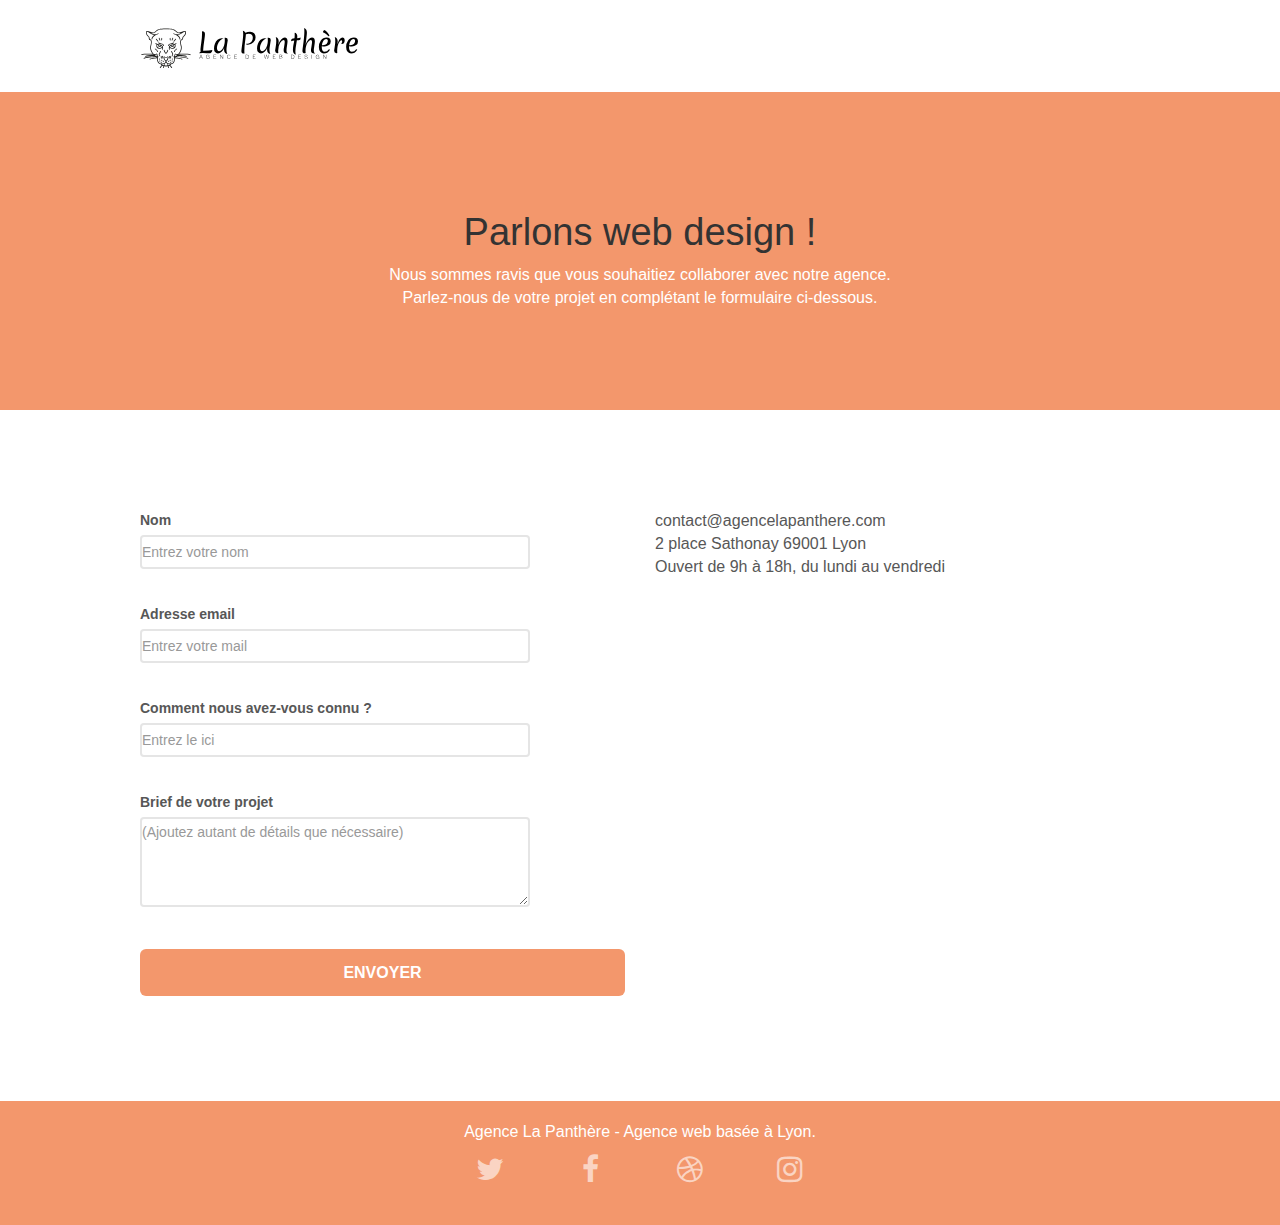
==== commit b6d216e0: "coreection html css validator mais il y a encore 4 erreur css que j ai pas compris et j ai ajouute d" ====
--- a/contact.html
+++ b/contact.html
@@ -1,5 +1,5 @@
 <!doctype html>
-<html lang="Default">
+<html lang="fr">
 <head>
     <meta charset="utf-8">
     <meta name="keywords" content="">
@@ -35,7 +35,7 @@
 	<div class="container bloc-sm">
 		<nav class="navbar row">
 			<div class="navbar-header">
-				<a class="navbar-brand" href="./index.html"><img src="img/agence-la-panthere-monochrome.svg" alt="atlanta web design logo" height="40" /></a>
+				<a class="navbar-brand" href="./index.html"><img src="img/agence-la-panthere-monochrome.svg" alt="atlanta web design logo" height="40" ></a>
 				<button id="nav-toggle" type="button" class="ui-navbar-toggle navbar-toggle" data-toggle="collapse" data-target=".navbar-1">
 					<span class="sr-only">Toggle navigation</span><span class="icon-bar"></span><span class="icon-bar"></span><span class="icon-bar"></span>
 				</button>
@@ -48,7 +48,7 @@
 <!-- bloc-0 END -->
 
 <!-- bloc-6 -->
-<div class="bloc bg-dots-bg bg-repeat bgc-atomic-tangerine d-bloc bloc-bg-texture texture-paper" id="bloc-6">
+<div class="bloc bg- bg-repeat bgc-atomic-tangerine d-bloc bloc-bg-texture texture-paper" id="bloc-6">
 	<div class="container bloc-lg">
 		<div class="row">
 			<div class="col-sm-12">
@@ -70,29 +70,29 @@
 	<div class="container bloc-lg">
 		<div class="row">
 			<div class="col-sm-6">
-				<form id="form_1" novalidate success-msg="Your message has been sent." fail-msg="Sorry it seems that our mail server is not responding, Sorry for the inconvenience!">
+				<form id="form_1" novalidate  >
 					<div class="form-group padding_bot ">
 						<label class="  label_text">
 							Nom
 						</label>
-						<input id="name" placeholder="Entrez votre nom" class="form-control" required />
+						<input id="name" placeholder="Entrez votre nom" class="form-control" required >
 					</div>
 					<div class="form-group  padding_bot ">
 						<label class="  label_text" >
 							Adresse email
 						</label>
-						<input id="email" placeholder="Entrez votre mail" class="form-control" type="email" required />
+						<input id="email" placeholder="Entrez votre mail" class="form-control" type="email" required >
 					</div>
 					<div class="form-group padding_bot ">
 						<label  class="  label_text" >
 							Comment nous avez-vous connu ?
 						</label>
-						<input class="form-control" placeholder="Entrez le ici" type="email" required id="input_504" />
+						<input class="form-control" placeholder="Entrez le ici" type="email" required id="input_504" >
 					</div>
 					<div class="form-group padding_bot ">
 						<label  class="  label_text" >
 							Brief de votre projet <br>
-						</label><textarea id="message" placeholder="(Ajoutez autant de détails que nécessaire)"class="form-control" rows="4" cols="50" required></textarea>
+						</label><textarea id="message" placeholder="(Ajoutez autant de détails que nécessaire)" class="form-control" rows="4" cols="50" required></textarea>
 					</div> 
 					<button class="bloc-button btn btn-lg btn-block cta-hero btn-atomic-tangerine" type="submit">
 						Envoyer
@@ -123,17 +123,17 @@
 					Agence La Panthère - Agence web basée à Lyon.<br>
 				</p>
 				<div class="row row-no-gutters social">
-					<div class="col-sm-3">
+					<div class="col-sm-3 padding_bot ">
 						<div class="text-center">
 							<a class="social" href="index.html"><span class="fa fa-twitter icon-md"></span></a>
 						</div>
 					</div>
-					<div class="col-sm-3">
+					<div class="col-sm-3 padding_bot ">
 						<div class="text-center">
 							<a class="social" href="index.html"><span class="fa fa-facebook icon-md"></span></a>
 						</div>
 					</div>
-					<div class="col-sm-3">
+					<div class="col-sm-3  padding_bot ">
 						<div class="text-center">
 							<a class="social" href="index.html"><span class="fa fa-dribbble icon-md"></span></a>
 						</div>
--- a/style.css
+++ b/style.css
@@ -12,6 +12,9 @@
 }
 .label_text{
     font-weight: 700;
+}
+.shadow{
+    text-shadow: 11px 1px 2px #000000;
 }
 button {
     transition: all .3s ease-in-out;
@@ -831,7 +834,7 @@
 }
 
 .bg-presentation {
-    background-image: url("img/image-de-presentation.bmp");
+    background-image: url("img/image-de-presentation.png");
 }
 
 @media (max-width: 1024px) {
@@ -857,13 +860,13 @@
     }
 }
 
-@media only screen and (min-device-width: 768px) and (max-device-width: 1024px) and (orientation: landscape) {
+@media only screen and (min-width: 768px) and (max-width: 1024px) and (orientation: landscape) {
     .b-parallax {
         background-attachment: scroll;
     }
 }
 
-@media only screen and (min-device-width: 1024px) and (max-device-width: 1366px) and (-webkit-min-device-pixel-ratio: 1.5) {
+@media only screen and (min-width: 1024px) and (max-width: 1366px) and (-webkit-min-pixel-ratio: 1.5) {
     .b-parallax {
         background-attachment: scroll;
     }
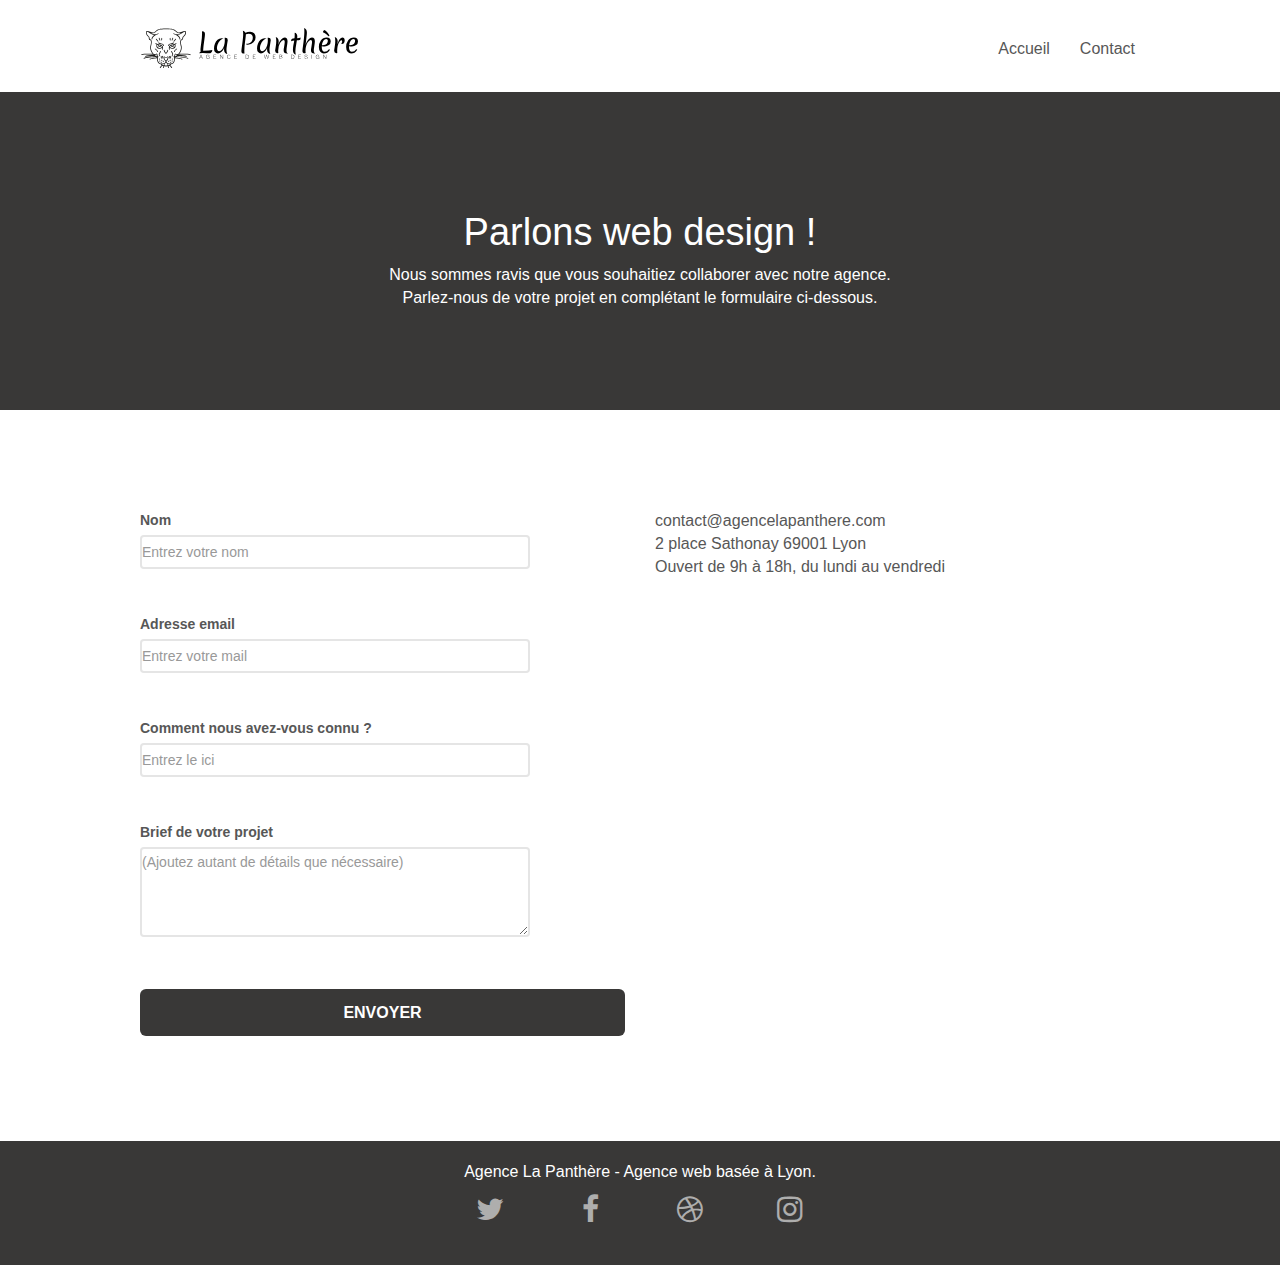
==== commit 2736312f: "correction des erreurs pendant la soutenance" ====
--- a/contact.html
+++ b/contact.html
@@ -13,9 +13,9 @@
 	<link rel="stylesheet" type="text/css" href="./css/et-line.css"> <!-- et-line.min.css-->
 	
     
-	<script src="./js/jquery-2.1.0.min.js"></script>
-	<script src="./js/bootstrap.min.js"></script>
-	<script src="./js/blocs.min.js"></script>
+	<script src="./js/jquery-2.1.0.js"></script>
+	<script src="./js/bootstrap.js"></script>
+	<script src="./js/blocs.js"></script>
 	<script src="./js/jqBootstrapValidation.js"></script>
 	<script src="./js/formHandler.js"></script>
     <title>Conatct</title>
@@ -35,12 +35,22 @@
 	<div class="container bloc-sm">
 		<nav class="navbar row">
 			<div class="navbar-header">
-				<a class="navbar-brand" href="./index.html"><img src="img/agence-la-panthere-monochrome.svg" alt="atlanta web design logo" height="40" ></a>
+				<a class="navbar-brand" href="index.html"><img src="img/agence-la-panthere-monochrome.svg" alt="atlanta web design logo" height="40" ></a>
 				<button id="nav-toggle" type="button" class="ui-navbar-toggle navbar-toggle" data-toggle="collapse" data-target=".navbar-1">
 					<span class="sr-only">Toggle navigation</span><span class="icon-bar"></span><span class="icon-bar"></span><span class="icon-bar"></span>
 				</button>
 			</div>
 			<div class="collapse navbar-collapse navbar-1 special-dropdown-nav">
+				<ul class="site-navigation nav navbar-nav">
+					<li>
+						<a href="index.html">Accueil</a>
+					</li>
+					<li>
+					</li>
+					<li>
+						<a href="contact.html">Contact </a>
+					</li>
+				</ul>
 			</div>
 		</nav>
 	</div>
@@ -52,7 +62,7 @@
 	<div class="container bloc-lg">
 		<div class="row">
 			<div class="col-sm-12">
-				<h1 class="text-center hero-bloc-text ">
+				<h1 class="text-center hero-bloc-text white">
 					Parlons web design !
 				</h1>
 				<p class="text-center mg-lg  tight-width-whitespace white">
--- a/style.css
+++ b/style.css
@@ -88,7 +88,7 @@
     background: top no-repeat;
 }
 
-.bloc-bg-texture::before {
+/* .bloc-bg-texture::before {
     content: "";
     background-size: 2px 2px;
     position: absolute;
@@ -96,12 +96,9 @@
     bottom: 0;
     left: 0;
     right: 0;
-}
-
-.texture-paper::before {
-    /* background: url("img/texture-paper.png"); */
-    background-size: 280px 280px;
-}
+} */
+
+
 
 .b-parallax {
     background-attachment: fixed;
@@ -783,7 +780,7 @@
 }
 
 .bgc-atomic-tangerine {
-    background-color: #F3976C;
+    background-color: #393837;
 }
 
 .tc-white {
@@ -791,7 +788,7 @@
 }
 
 .btn-atomic-tangerine {
-    background: #F3976C;
+    background: #393837;
     color: #FFFFFF!important;
 }
 
@@ -884,10 +881,7 @@
         overflow-x: hidden;
         position: relative;
     }
-    .bloc {
-        padding-left: constant(safe-area-inset-left);
-        padding-right: constant(safe-area-inset-right);
-    }
+   
     .bloc-group,
     .bloc-group .bloc {
         display: block;
@@ -896,8 +890,6 @@
     .bloc-fill-screen .fill-bloc-top-edge,
     .bloc-fill-screen .fill-bloc-bottom-edge {
         padding: 0 20px;
-        padding-left: constant(safe-area-inset-left);
-        padding-right: constant(safe-area-inset-right);
     }
 }
 
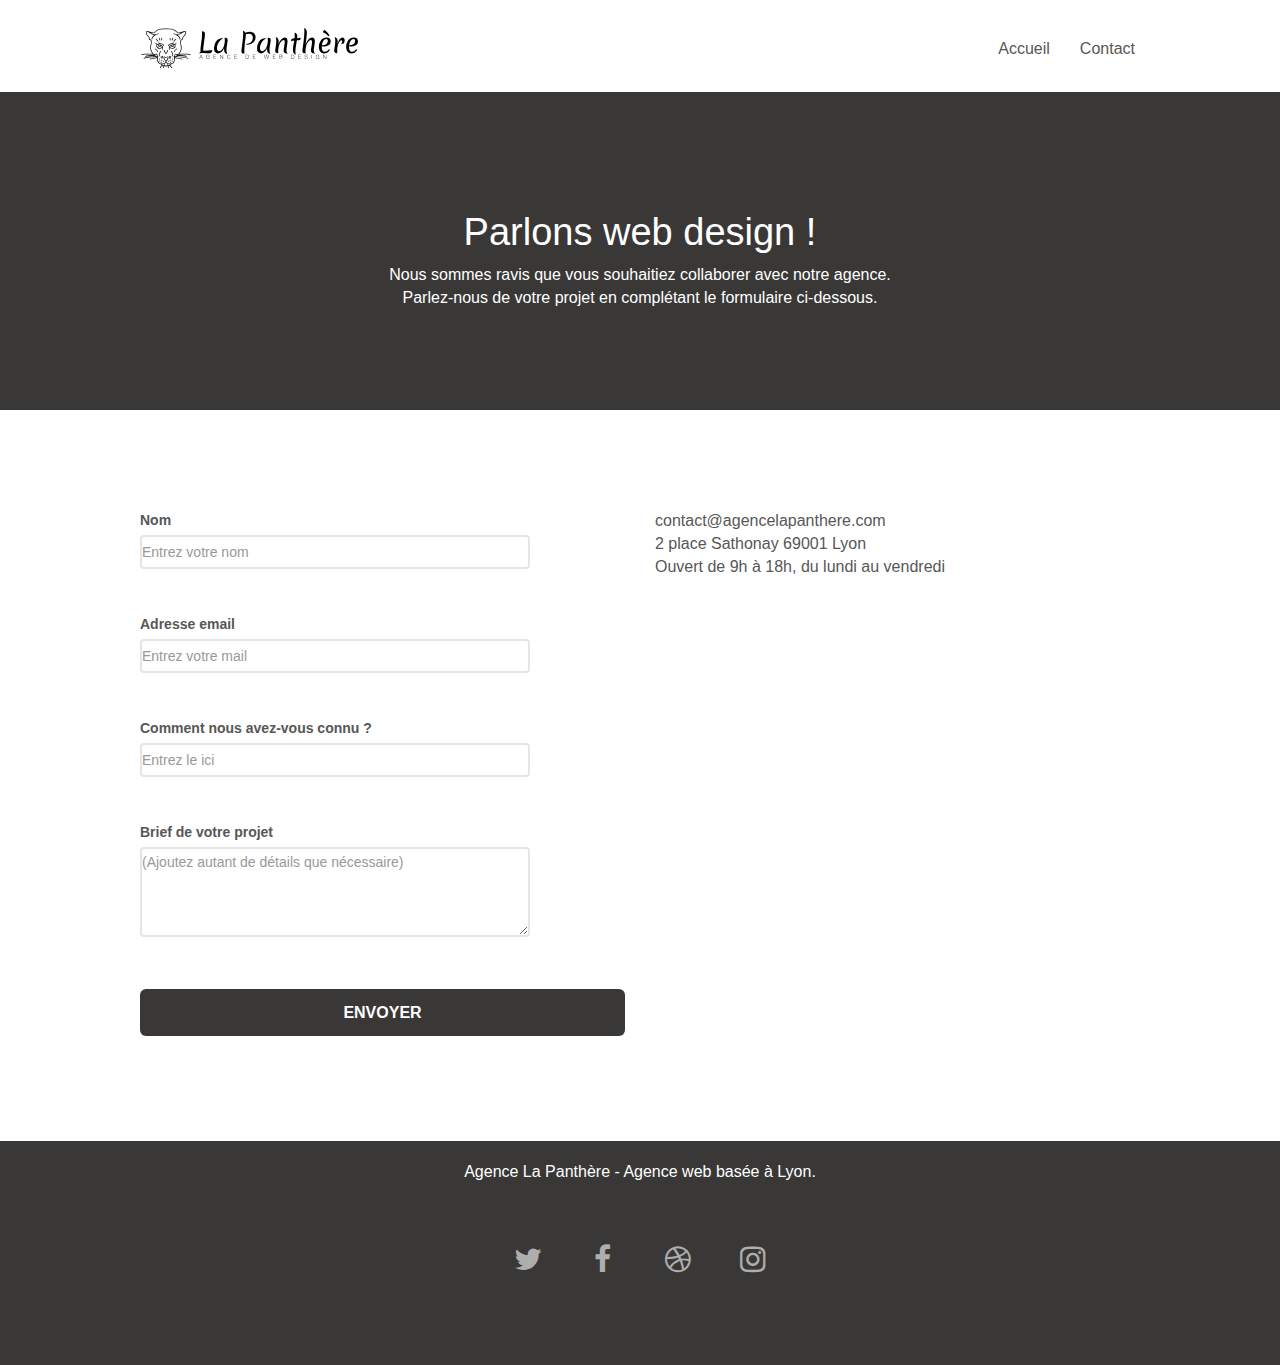
==== commit 10fbd164: "correction footer page contact" ====
--- a/contact.html
+++ b/contact.html
@@ -132,25 +132,26 @@
 				<p class="text-center white">
 					Agence La Panthère - Agence web basée à Lyon.<br>
 				</p>
-				<div class="row row-no-gutters social">
-					<div class="col-sm-3 padding_bot ">
+				<div class="row row-no-gutters social bloc-md  ">
+					<div class="col-sm-3  padding_bot ">
 						<div class="text-center">
-							<a class="social" href="index.html"><span class="fa fa-twitter icon-md"></span></a>
+							<a class="social" href="index.html" role="button"  aria-label="twitter"><span class="fa fa-twitter icon-md"></span></a>
 						</div>
 					</div>
 					<div class="col-sm-3 padding_bot ">
 						<div class="text-center">
-							<a class="social" href="index.html"><span class="fa fa-facebook icon-md"></span></a>
+							<a class="social" href="index.html" role="button" aria-label="Facebook"><span class="fa fa-facebook icon-md"></span></a>
 						</div>
 					</div>
 					<div class="col-sm-3  padding_bot ">
 						<div class="text-center">
-							<a class="social" href="index.html"><span class="fa fa-dribbble icon-md"></span></a>
+							<a class="social" href="index.html" role="button" aria-label="drible.com"><span class="fa fa-dribbble icon-md"></span></a>
 						</div>
 					</div>
-					<div class="col-sm-3">
+					<div class="col-sm-3 padding_bot ">
 						<div class="text-center">
-							<a class="social" href="index.html"><span class="fa fa-instagram icon-md"></span></a>
+							<a class="social" href="index.html"
+							 role="button" aria-label="instagram"><span class="fa fa-instagram icon-md"></span></a>
 						</div>
 					</div>
 				</div>
